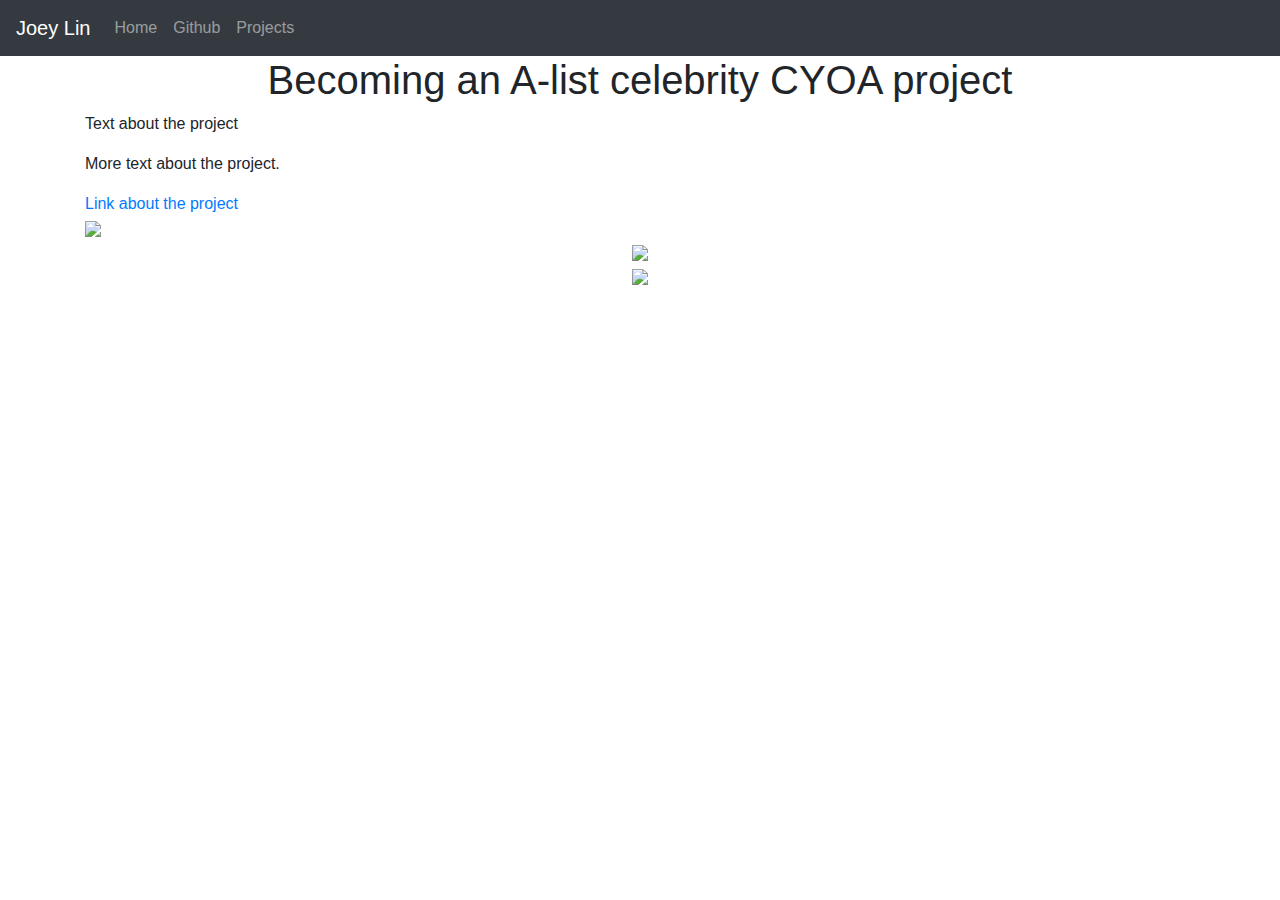
==== projects/CYOA-project.html @ 53194af9 "title" ====
<!DOCTYPE html>
<html lang="en">

<head>
    <title class="owner-name">#</title>
    <meta charset="utf-8">
    <meta name="viewport" content="width=device-width, initial-scale=1">
    <link rel="stylesheet" href="https://stackpath.bootstrapcdn.com/bootstrap/4.3.1/css/bootstrap.min.css">
    <link href="https://fonts.googleapis.com/css?family=Montserrat" rel="stylesheet">
    <link rel="stylesheet" href="../style.css" type="text/css">
    <script src="https://code.jquery.com/jquery-3.3.1.slim.min.js"></script>
    <script src="https://cdnjs.cloudflare.com/ajax/libs/popper.js/1.14.7/umd/popper.min.js"></script>
    <script src="https://stackpath.bootstrapcdn.com/bootstrap/4.3.1/js/bootstrap.min.js"></script>

</head>

<body>

    <!-- Navbar -->

    <nav class="navbar navbar-expand-lg navbar-dark bg-dark">
        <a class="navbar-brand owner-name" href="#"></a>
        <button class="navbar-toggler" type="button" data-toggle="collapse" data-target="#navbarSupportedContent" aria-controls="navbarSupportedContent" aria-expanded="false" aria-label="Toggle navigation">
            <span class="navbar-toggler-icon"></span>
        </button>

        <div class="collapse navbar-collapse" id="navbarSupportedContent">
            <ul class="navbar-nav mr-auto">
                <li class="nav-item">
                    <a class="nav-link" href="../index.html">Home</a>
                </li>
                <li class="nav-item">
                    <a class="nav-link" href="#" id="github" target="_blank">Github</a>
                </li>
                <li class="nav-item">
                    <a class="nav-link" href="../index.html#projects">Projects</a>
                </li>
            </ul>
        </div>
    </nav>

    <!-- First Container -->
    <div class="container-fluid bg-1">
        <div class="container">

            <h1 class="margin text-center">Becoming an A-list celebrity CYOA project</h1>
            <p>Text about the project</p>
            <p>More text about the project.</p>
            <a href="https://github.com/vickyz9555/becoming-an-a-list-celebrity-cyoa-project">Link about the project</a><br>

            <!--EXAMPLE OF PREVIEW LINK-->
            <!--<a href="http://yourUserName.github.io/yourRepoName">Preview</a><br>-->
            <!--EXAMPLE OF GITHUB LINK-->
            <!--<a href="http://github.com/yourUserName/yourRepoName">Github</a><br>-->

            <img src="../img/avatar.png" class="img-fluid project-img">


            <div class="row">

                <!--
                <div class="col-sm-6">
                    Use this to...
                </div>
                <div class="col-sm-6">
                    ...make two columns
                </div>
                -->

            </div>

        </div>
    </div>



    <!-- Footer -->
    <footer class="container-fluid bg-4 text-center">
        <a href="#" target="_blank" id="fork"><img src="../img/fork.png"></a><br>
        <a href="https://hstatsep.github.io" target="_blank"><img src="https://hstatsep.github.io/img/hstatsep-logo-small.png" id="sep"></a>
    </footer>


    <script src="../script.js"></script>
</body>

</html>
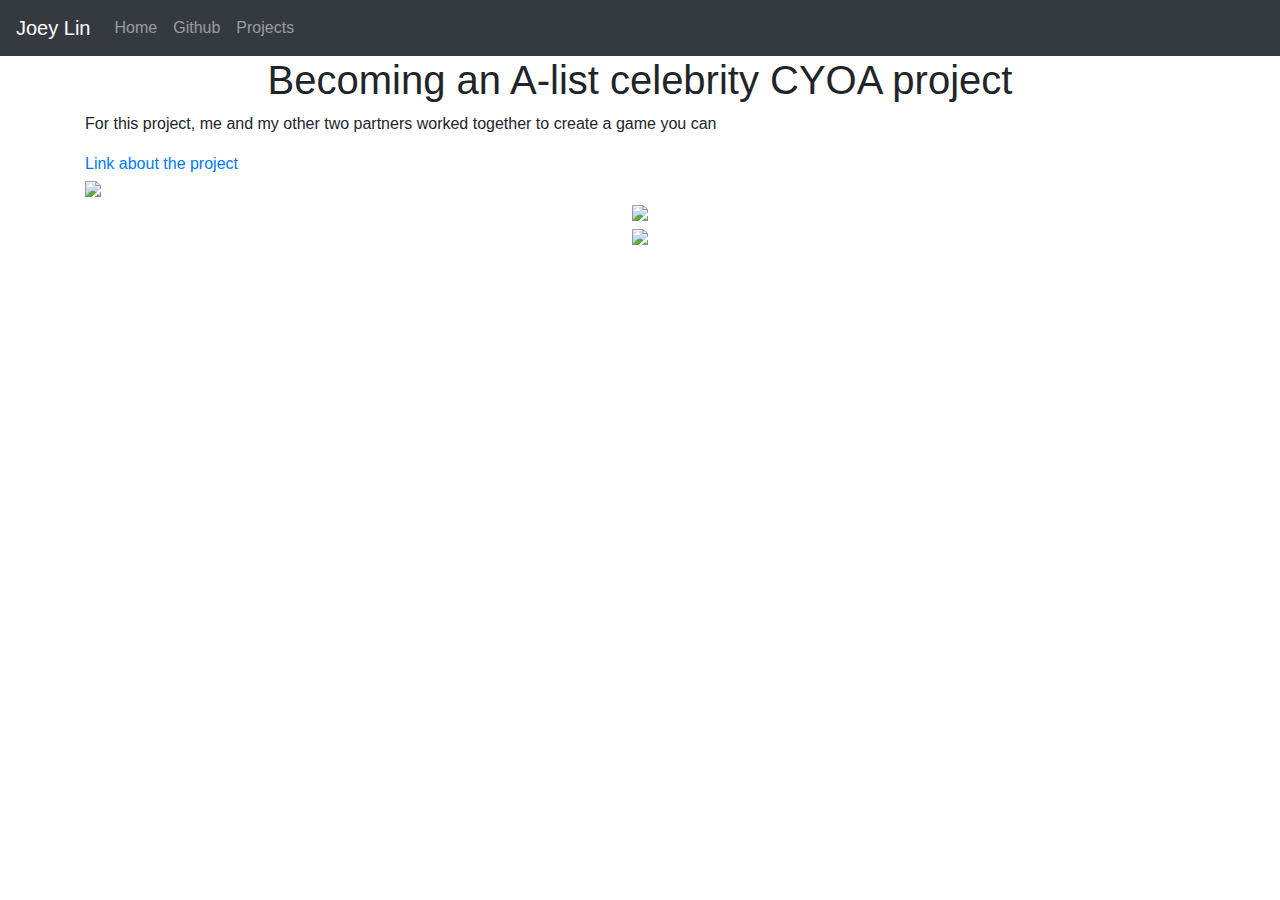
==== commit eb8dff64: "edit paragraph" ====
--- a/projects/CYOA-project.html
+++ b/projects/CYOA-project.html
@@ -44,8 +44,7 @@
         <div class="container">
 
             <h1 class="margin text-center">Becoming an A-list celebrity CYOA project</h1>
-            <p>Text about the project</p>
-            <p>More text about the project.</p>
+            <p>For this project, me and my other two partners worked together to create a game you can  </p>
             <a href="https://github.com/vickyz9555/becoming-an-a-list-celebrity-cyoa-project">Link about the project</a><br>
 
             <!--EXAMPLE OF PREVIEW LINK-->
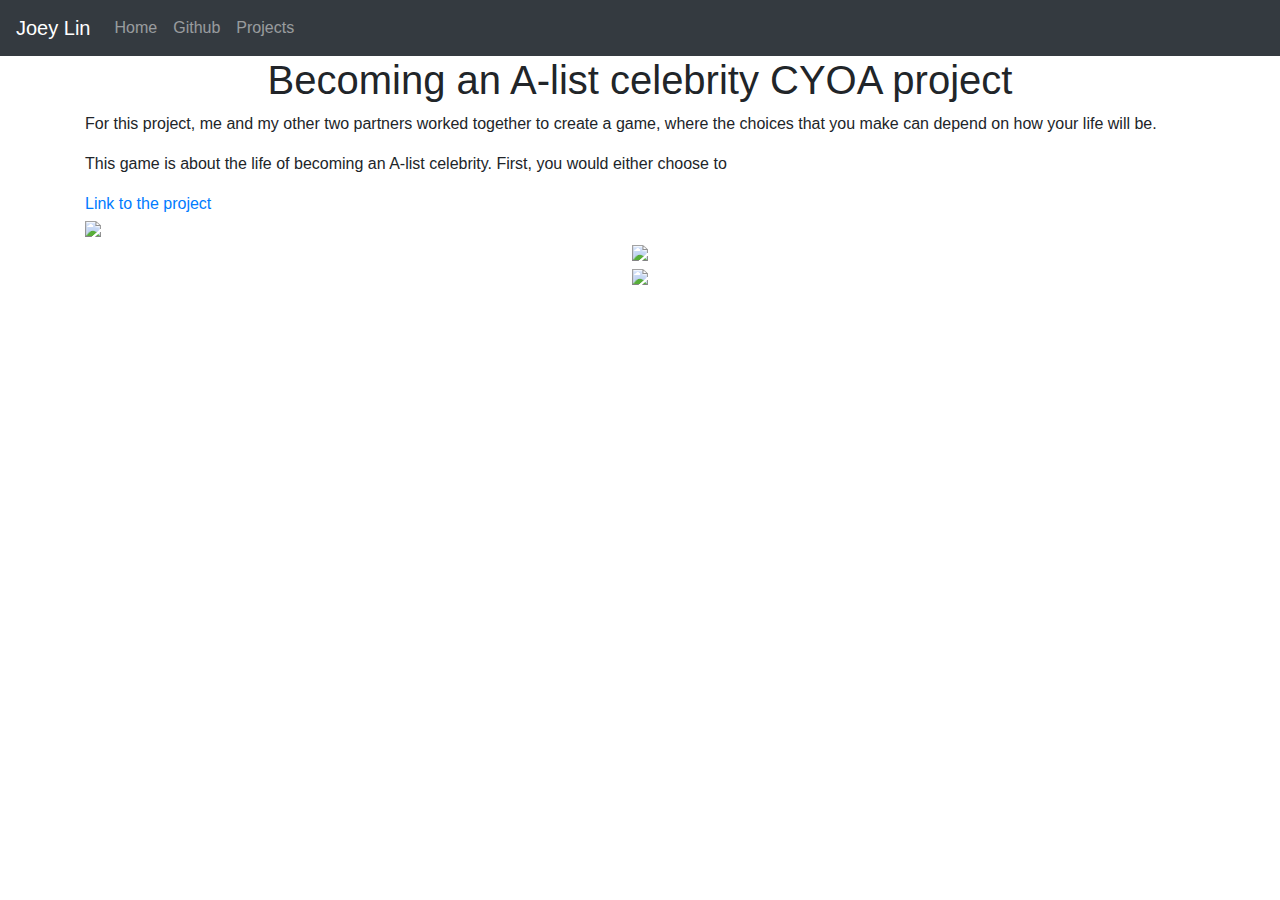
==== commit 51dbd310: "edit paragraph" ====
--- a/projects/CYOA-project.html
+++ b/projects/CYOA-project.html
@@ -44,8 +44,9 @@
         <div class="container">
 
             <h1 class="margin text-center">Becoming an A-list celebrity CYOA project</h1>
-            <p>For this project, me and my other two partners worked together to create a game you can  </p>
-            <a href="https://github.com/vickyz9555/becoming-an-a-list-celebrity-cyoa-project">Link about the project</a><br>
+            <p>For this project, me and my other two partners worked together to create a game, where the choices that you make can depend on how your life will be.  </p>
+            <p>This game is about the life of becoming an A-list celebrity. First, you would either choose to </p>
+            <a href="https://github.com/vickyz9555/becoming-an-a-list-celebrity-cyoa-project">Link to the project</a><br>
 
             <!--EXAMPLE OF PREVIEW LINK-->
             <!--<a href="http://yourUserName.github.io/yourRepoName">Preview</a><br>-->
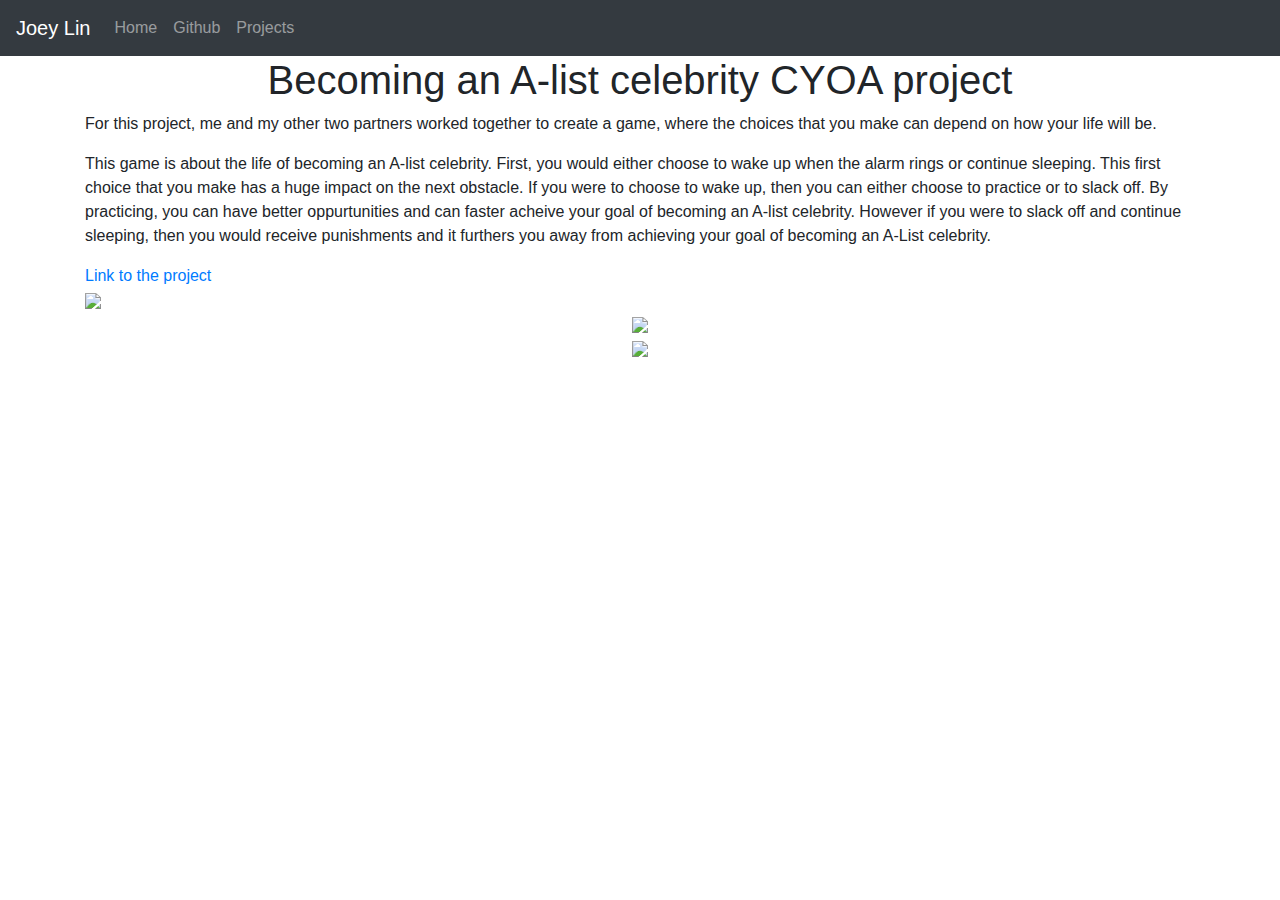
==== commit d5b5e38b: "edit content" ====
--- a/projects/CYOA-project.html
+++ b/projects/CYOA-project.html
@@ -45,7 +45,7 @@
 
             <h1 class="margin text-center">Becoming an A-list celebrity CYOA project</h1>
             <p>For this project, me and my other two partners worked together to create a game, where the choices that you make can depend on how your life will be.  </p>
-            <p>This game is about the life of becoming an A-list celebrity. First, you would either choose to </p>
+            <p>This game is about the life of becoming an A-list celebrity. First, you would either choose to wake up when the alarm rings or continue sleeping. This first choice that you make has a huge impact on the next obstacle. If you were to choose to wake up, then you can either choose to practice or to slack off. By practicing, you can have better oppurtunities and can faster acheive your goal of becoming an A-list celebrity. However if you were to slack off and continue sleeping, then you would receive punishments and it furthers you away from achieving your goal of becoming an A-List celebrity. </p>
             <a href="https://github.com/vickyz9555/becoming-an-a-list-celebrity-cyoa-project">Link to the project</a><br>
 
             <!--EXAMPLE OF PREVIEW LINK-->
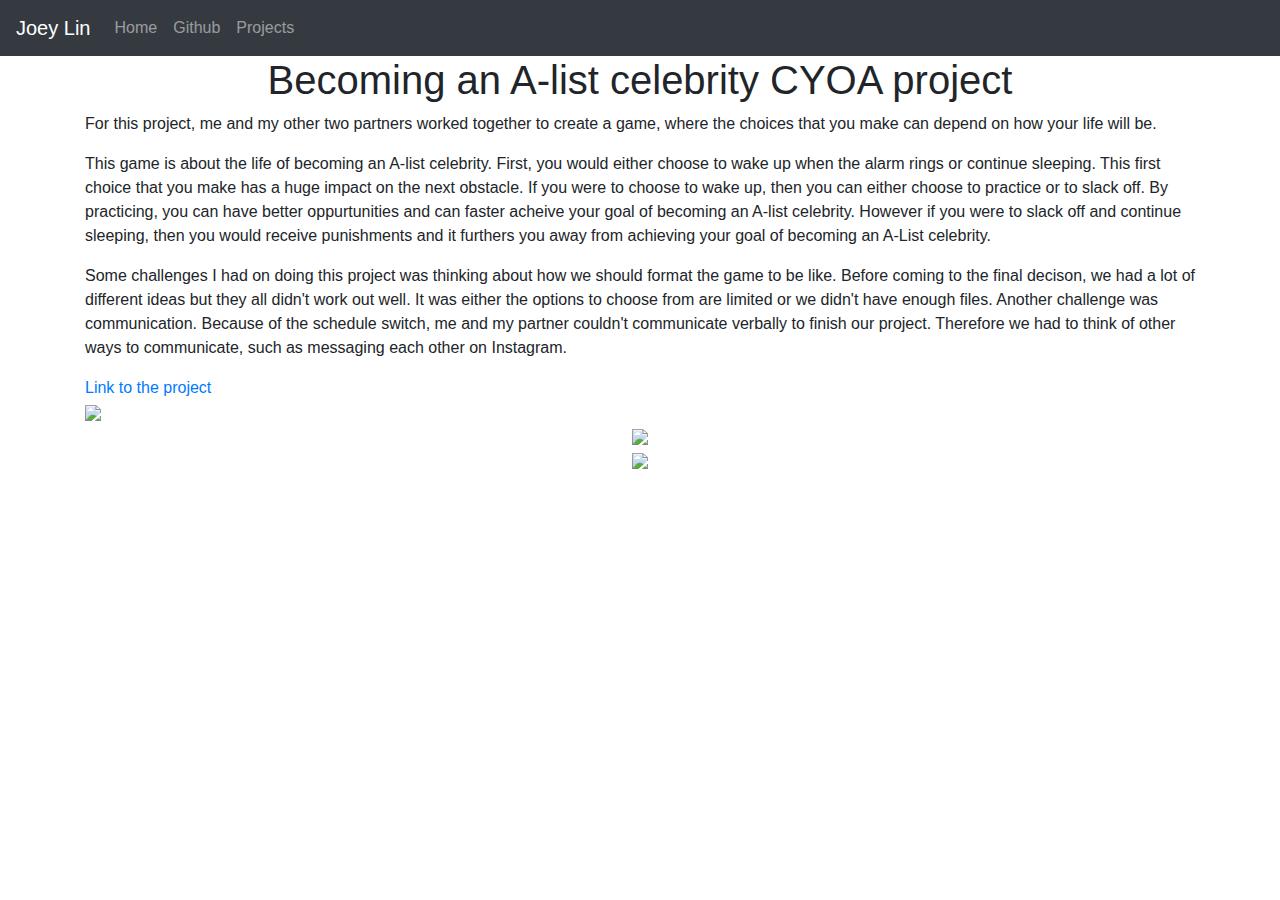
==== commit c63af287: "add challenges" ====
--- a/projects/CYOA-project.html
+++ b/projects/CYOA-project.html
@@ -46,6 +46,7 @@
             <h1 class="margin text-center">Becoming an A-list celebrity CYOA project</h1>
             <p>For this project, me and my other two partners worked together to create a game, where the choices that you make can depend on how your life will be.  </p>
             <p>This game is about the life of becoming an A-list celebrity. First, you would either choose to wake up when the alarm rings or continue sleeping. This first choice that you make has a huge impact on the next obstacle. If you were to choose to wake up, then you can either choose to practice or to slack off. By practicing, you can have better oppurtunities and can faster acheive your goal of becoming an A-list celebrity. However if you were to slack off and continue sleeping, then you would receive punishments and it furthers you away from achieving your goal of becoming an A-List celebrity. </p>
+            <p>Some challenges I had on doing this project was thinking about how we should format the game to be like. Before coming to the final decison, we had a lot of different ideas but they all didn't work out well. It was either the options to choose from are limited or we didn't have enough files. Another challenge was communication. Because of the schedule switch, me and my partner couldn't communicate verbally to finish our project. Therefore we had to think of other ways to communicate, such as messaging each other on Instagram.</p>
             <a href="https://github.com/vickyz9555/becoming-an-a-list-celebrity-cyoa-project">Link to the project</a><br>
 
             <!--EXAMPLE OF PREVIEW LINK-->
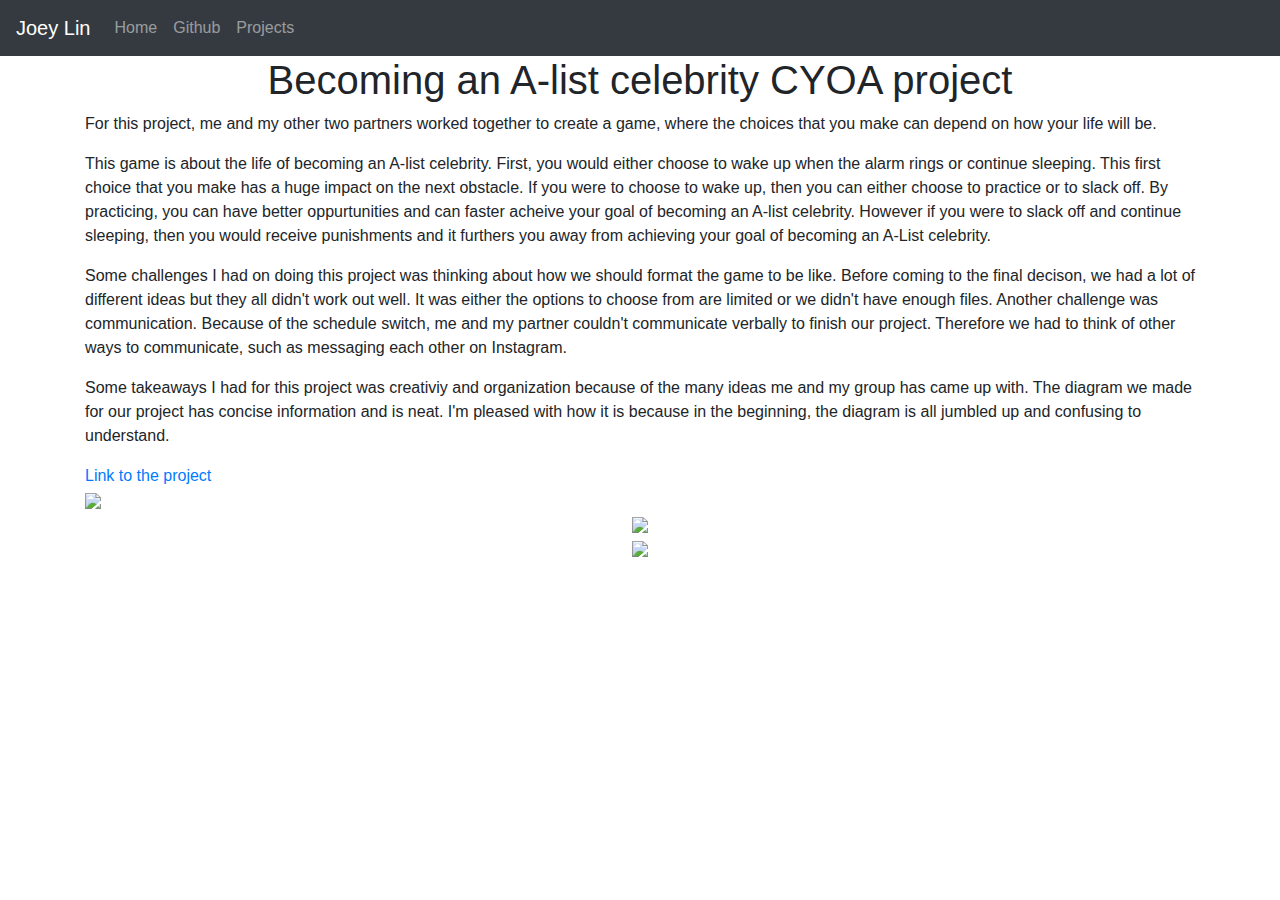
==== commit 73f5ff34: "takeaway" ====
--- a/projects/CYOA-project.html
+++ b/projects/CYOA-project.html
@@ -47,6 +47,7 @@
             <p>For this project, me and my other two partners worked together to create a game, where the choices that you make can depend on how your life will be.  </p>
             <p>This game is about the life of becoming an A-list celebrity. First, you would either choose to wake up when the alarm rings or continue sleeping. This first choice that you make has a huge impact on the next obstacle. If you were to choose to wake up, then you can either choose to practice or to slack off. By practicing, you can have better oppurtunities and can faster acheive your goal of becoming an A-list celebrity. However if you were to slack off and continue sleeping, then you would receive punishments and it furthers you away from achieving your goal of becoming an A-List celebrity. </p>
             <p>Some challenges I had on doing this project was thinking about how we should format the game to be like. Before coming to the final decison, we had a lot of different ideas but they all didn't work out well. It was either the options to choose from are limited or we didn't have enough files. Another challenge was communication. Because of the schedule switch, me and my partner couldn't communicate verbally to finish our project. Therefore we had to think of other ways to communicate, such as messaging each other on Instagram.</p>
+           <p>Some takeaways I had for this project was creativiy and organization because of the many ideas me and my group has came up with. The diagram we made for our project has concise information and is neat. I'm pleased with how it is because in the beginning, the diagram is all jumbled up and confusing to understand.</p>
             <a href="https://github.com/vickyz9555/becoming-an-a-list-celebrity-cyoa-project">Link to the project</a><br>
 
             <!--EXAMPLE OF PREVIEW LINK-->
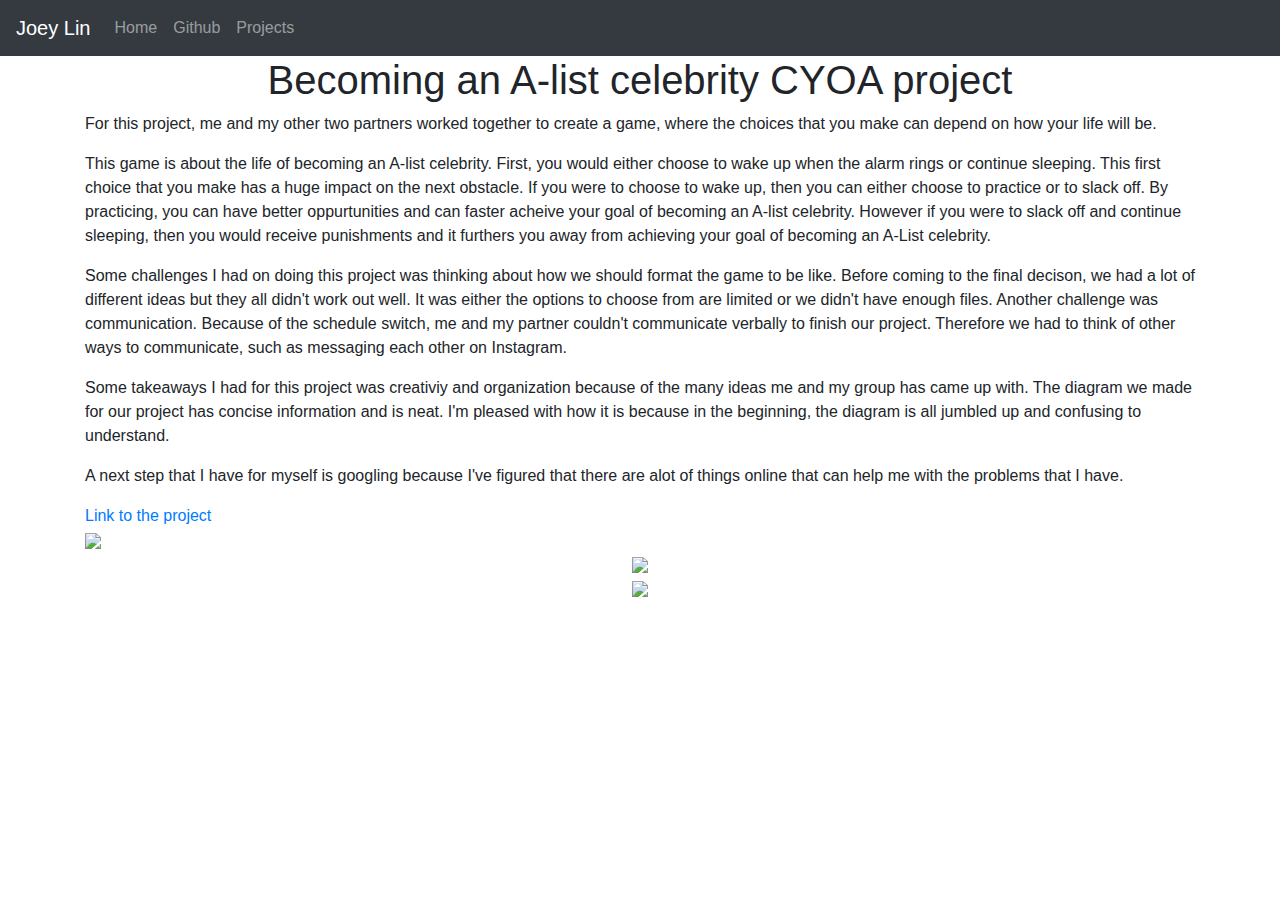
==== commit 6b2cfa39: "next step" ====
--- a/projects/CYOA-project.html
+++ b/projects/CYOA-project.html
@@ -48,6 +48,7 @@
             <p>This game is about the life of becoming an A-list celebrity. First, you would either choose to wake up when the alarm rings or continue sleeping. This first choice that you make has a huge impact on the next obstacle. If you were to choose to wake up, then you can either choose to practice or to slack off. By practicing, you can have better oppurtunities and can faster acheive your goal of becoming an A-list celebrity. However if you were to slack off and continue sleeping, then you would receive punishments and it furthers you away from achieving your goal of becoming an A-List celebrity. </p>
             <p>Some challenges I had on doing this project was thinking about how we should format the game to be like. Before coming to the final decison, we had a lot of different ideas but they all didn't work out well. It was either the options to choose from are limited or we didn't have enough files. Another challenge was communication. Because of the schedule switch, me and my partner couldn't communicate verbally to finish our project. Therefore we had to think of other ways to communicate, such as messaging each other on Instagram.</p>
            <p>Some takeaways I had for this project was creativiy and organization because of the many ideas me and my group has came up with. The diagram we made for our project has concise information and is neat. I'm pleased with how it is because in the beginning, the diagram is all jumbled up and confusing to understand.</p>
+            <p>A next step that I have for myself is googling because I've figured that there are alot of things online that can help me with the problems that I have.</p>
             <a href="https://github.com/vickyz9555/becoming-an-a-list-celebrity-cyoa-project">Link to the project</a><br>
 
             <!--EXAMPLE OF PREVIEW LINK-->
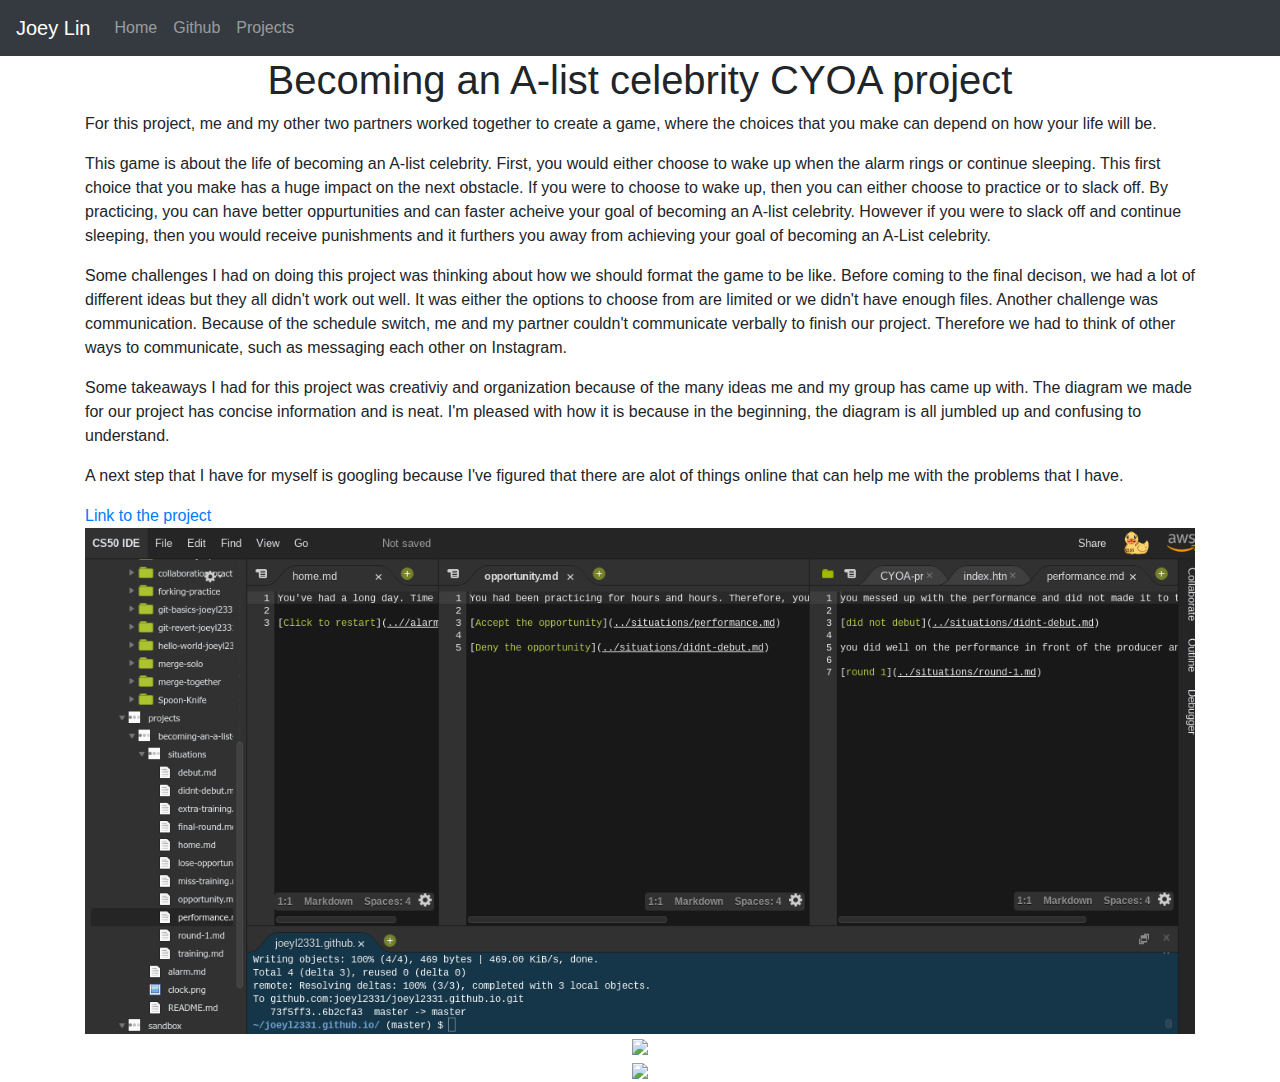
==== commit e95d898c: "add image" ====
--- a/projects/CYOA-project.html
+++ b/projects/CYOA-project.html
@@ -49,14 +49,14 @@
             <p>Some challenges I had on doing this project was thinking about how we should format the game to be like. Before coming to the final decison, we had a lot of different ideas but they all didn't work out well. It was either the options to choose from are limited or we didn't have enough files. Another challenge was communication. Because of the schedule switch, me and my partner couldn't communicate verbally to finish our project. Therefore we had to think of other ways to communicate, such as messaging each other on Instagram.</p>
            <p>Some takeaways I had for this project was creativiy and organization because of the many ideas me and my group has came up with. The diagram we made for our project has concise information and is neat. I'm pleased with how it is because in the beginning, the diagram is all jumbled up and confusing to understand.</p>
             <p>A next step that I have for myself is googling because I've figured that there are alot of things online that can help me with the problems that I have.</p>
-            <a href="https://github.com/vickyz9555/becoming-an-a-list-celebrity-cyoa-project">Link to the project</a><br>
+            <a href="https://github.com/vickyz9555/becoming-an-a-list-celebrity-cyoa-project">Link to the project</a><br>  
 
             <!--EXAMPLE OF PREVIEW LINK-->
             <!--<a href="http://yourUserName.github.io/yourRepoName">Preview</a><br>-->
             <!--EXAMPLE OF GITHUB LINK-->
             <!--<a href="http://github.com/yourUserName/yourRepoName">Github</a><br>-->
 
-            <img src="../img/avatar.png" class="img-fluid project-img">
+            <img src="../img/ide_CYOA.png" class="img-fluid project-img">
 
 
             <div class="row">
